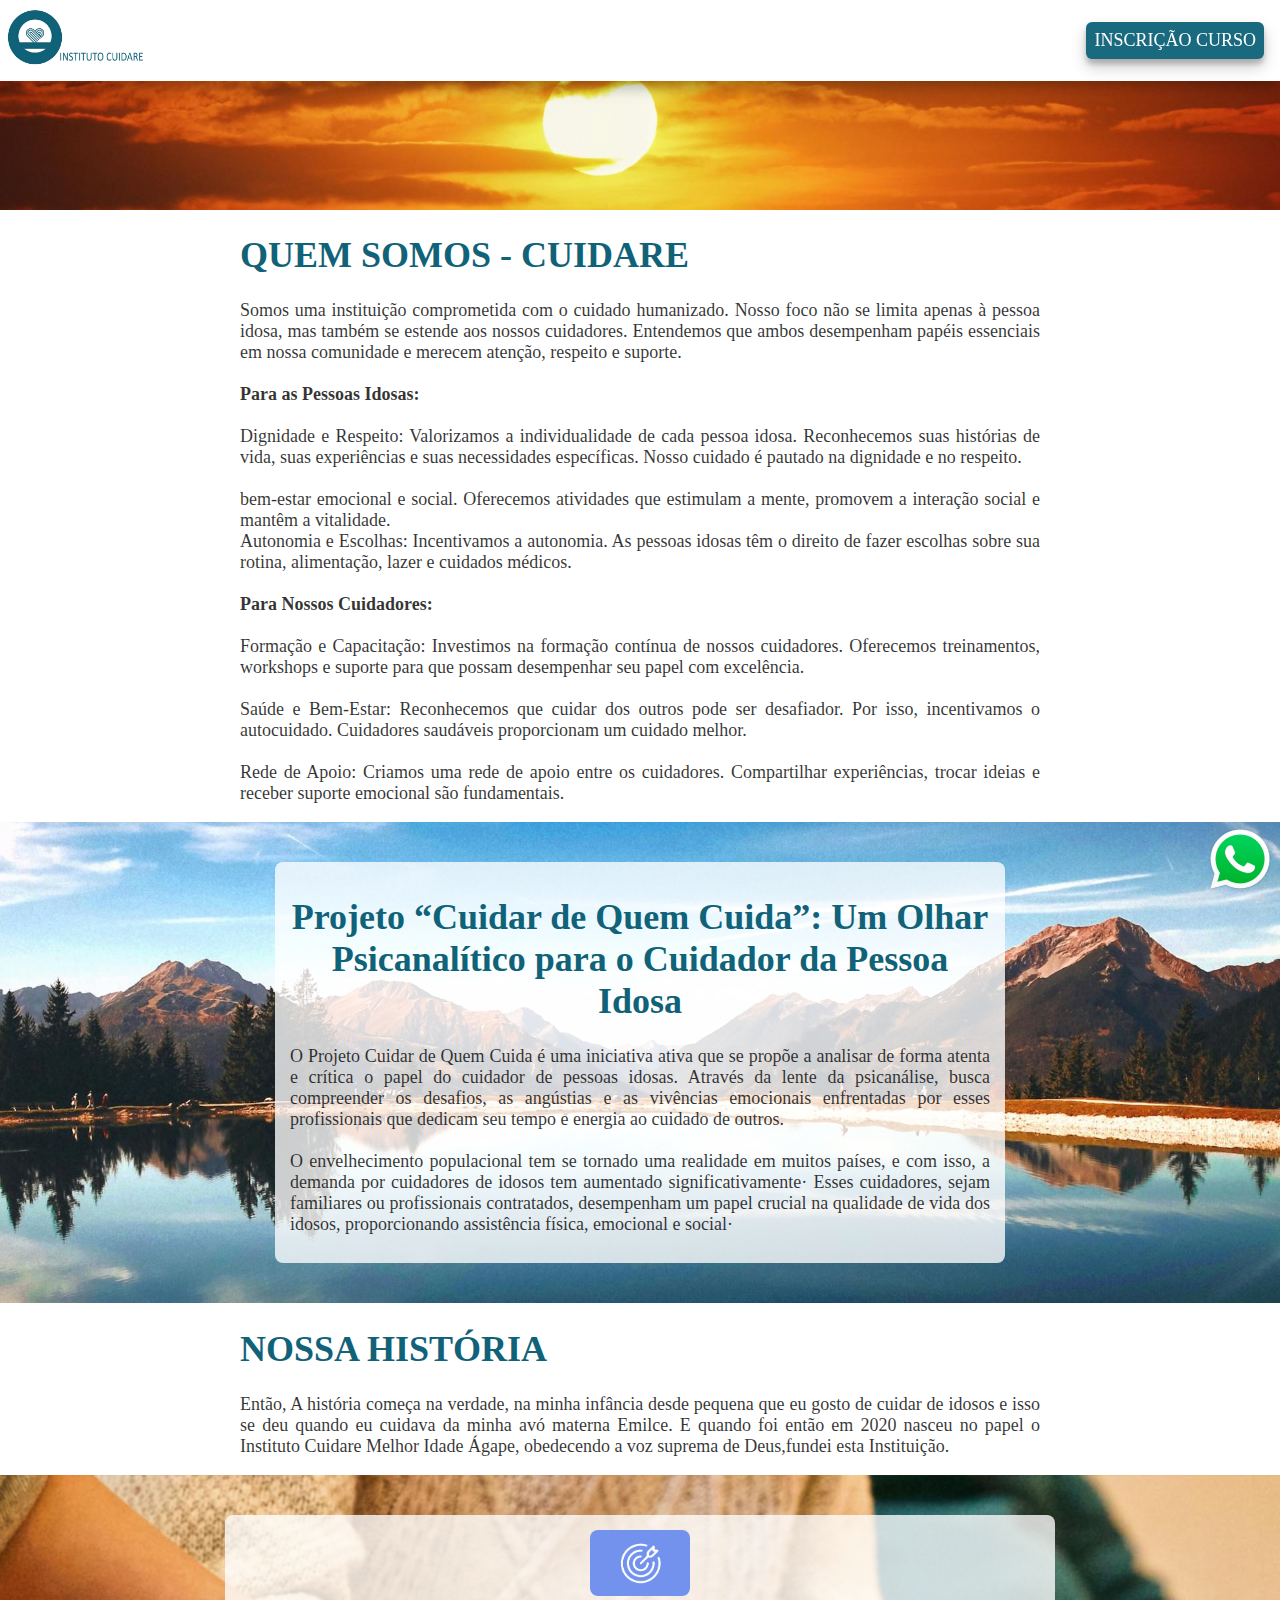
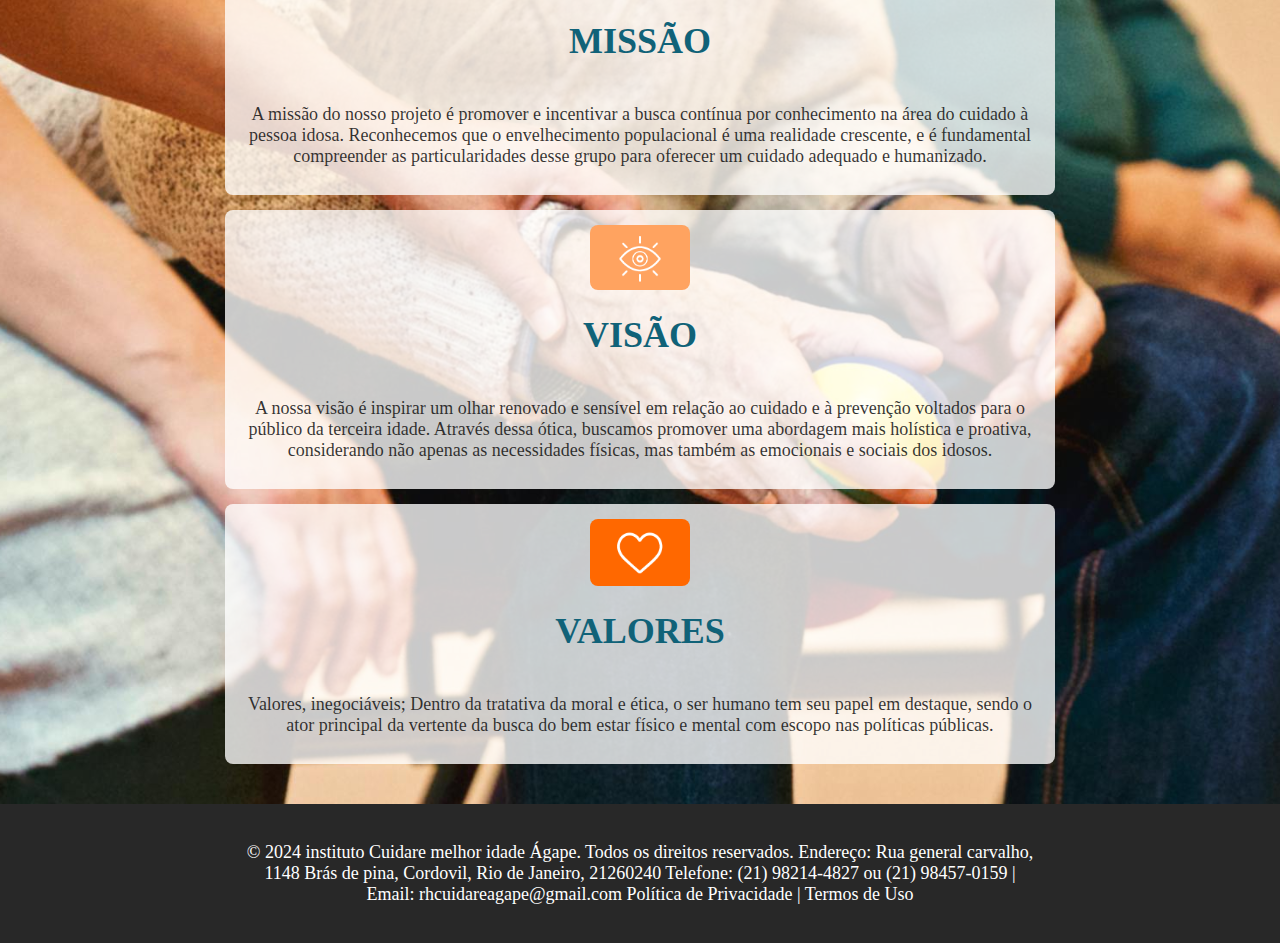
==== index.html @ d4cb5575 "projeto finalizado" ====
<!DOCTYPE html>
<html lang="pt-br">
  <head>
    <meta charset="UTF-8" />
    <meta name="viewport" content="width=device-width, initial-scale=1.0" />
    <link rel="stylesheet" href="style.css" />
    <script defer src="script.js"></script>
    <title>Projeto Cuidare</title>
  </head>
  <body>
    <header class="header">
      <nav class="nav">
        <a href="/index.html"
          ><img src="imagens/logo 2.png" alt="" height="60"
        /></a>
        <div><button class="hamburguer" title="text"></button></div>
        <div class="navbar">
          <div class="button-nav">
            <a href="/inscriçaocurso.html"><span>INSCRIÇÃO CURSO</span></a>
          </div>
        </div>
      </nav>
    </header>
    <main>
      <div class="imagem1"></div>

      <section class="quem-somos section">
        <h1>QUEM SOMOS - CUIDARE</h1>
        <p>
          Somos uma instituição comprometida com o cuidado humanizado. Nosso
          foco não se limita apenas à pessoa idosa, mas também se estende aos
          nossos cuidadores. Entendemos que ambos desempenham papéis essenciais
          em nossa comunidade e merecem atenção, respeito e suporte. <br />
          <br />
          <b>Para as Pessoas Idosas:</b> <br />
          <br />
          Dignidade e Respeito: Valorizamos a individualidade de cada pessoa
          idosa. Reconhecemos suas histórias de vida, suas experiências e suas
          necessidades específicas. Nosso cuidado é pautado na dignidade e no
          respeito. <br />
          <br />
          bem-estar emocional e social. Oferecemos atividades que estimulam a
          mente, promovem a interação social e mantêm a vitalidade. <br />
          Autonomia e Escolhas: Incentivamos a autonomia. As pessoas idosas têm
          o direito de fazer escolhas sobre sua rotina, alimentação, lazer e
          cuidados médicos. <br />
          <br />
          <b>Para Nossos Cuidadores:</b> <br />
          <br />
          Formação e Capacitação: Investimos na formação contínua de nossos
          cuidadores. Oferecemos treinamentos, workshops e suporte para que
          possam desempenhar seu papel com excelência. <br />
          <br />
          Saúde e Bem-Estar: Reconhecemos que cuidar dos outros pode ser
          desafiador. Por isso, incentivamos o autocuidado. Cuidadores saudáveis
          proporcionam um cuidado melhor. <br />
          <br />
          Rede de Apoio: Criamos uma rede de apoio entre os cuidadores.
          Compartilhar experiências, trocar ideias e receber suporte emocional
          são fundamentais.
        </p>
      </section>
      <section class="imagem2">
        <div class="projetos section">
          <h1>
            Projeto “Cuidar de Quem Cuida”: Um Olhar Psicanalítico para o
            Cuidador da Pessoa Idosa
          </h1>
          <p>
            O Projeto Cuidar de Quem Cuida é uma iniciativa ativa que se propõe
            a analisar de forma atenta e crítica o papel do cuidador de pessoas
            idosas. Através da lente da psicanálise, busca compreender os
            desafios, as angústias e as vivências emocionais enfrentadas por
            esses profissionais que dedicam seu tempo e energia ao cuidado de
            outros. <br />
            <br />
            O envelhecimento populacional tem se tornado uma realidade em muitos
            países, e com isso, a demanda por cuidadores de idosos tem aumentado
            significativamente· Esses cuidadores, sejam familiares ou
            profissionais contratados, desempenham um papel crucial na qualidade
            de vida dos idosos, proporcionando assistência física, emocional e
            social·
          </p>
        </div>
      </section>
      <section class="section nossa-historia">
        <h1>NOSSA HISTÓRIA</h1>
        <p>
          Então, A história começa na verdade, na minha infância desde pequena
          que eu gosto de cuidar de idosos e isso se deu quando eu cuidava da
          minha avó materna Emilce. E quando foi então em 2020 nasceu no papel o
          Instituto Cuidare Melhor Idade Ágape, obedecendo a voz suprema de
          Deus,fundei esta Instituição.
        </p>
      </section>
      <section class="imagem3">
        <div class="section missao">
          <img src="/imagens/Missao.png" alt="" width="100" />
          <h1>MISSÃO</h1>
          <p>
            A missão do nosso projeto é promover e incentivar a busca contínua
            por conhecimento na área do cuidado à pessoa idosa. Reconhecemos que
            o envelhecimento populacional é uma realidade crescente, e é
            fundamental compreender as particularidades desse grupo para
            oferecer um cuidado adequado e humanizado.
          </p>
        </div>
        <div class="section missao">
          <img src="/imagens/Visao.png" alt="" width="100" />
          <h1>VISÃO</h1>
          <p>
            A nossa visão é inspirar um olhar renovado e sensível em relação ao
            cuidado e à prevenção voltados para o público da terceira idade.
            Através dessa ótica, buscamos promover uma abordagem mais holística
            e proativa, considerando não apenas as necessidades físicas, mas
            também as emocionais e sociais dos idosos.
          </p>
        </div>
        <div class="section missao">
          <img src="imagens/Valores.png" alt="" width="100" />
          <h1>VALORES</h1>
          <p>
            Valores, inegociáveis; Dentro da tratativa da moral e ética, o ser
            humano tem seu papel em destaque, sendo o ator principal da vertente
            da busca do bem estar físico e mental com escopo nas políticas
            públicas.
          </p>
        </div>
      </section>
    </main>
    <footer>
      <div class="section rodape">
        <p>
          © 2024 instituto Cuidare melhor idade Ágape. Todos os direitos
          reservados. Endereço: Rua general carvalho, 1148 Brás de pina,
          Cordovil, Rio de Janeiro, 21260240 Telefone: (21) 98214-4827 ou (21)
          98457-0159 | Email: rhcuidareagape@gmail.com Política de Privacidade |
          Termos de Uso
        </p>
      </div>
      <a href="https://wa.me/+5521984570159 "
        ><img class="whats" src="/imagens/whats-png.webp" alt="" width="70"
      /></a>
    </footer>
  </body>
</html>
---- style.css ----
html {
  box-sizing: border-box;
  font-size: 62.5%;
  font-family: "Times New Roman", Times, serif;
  color: #181717e0;
}
body {
  font-size: 1.8rem;
  margin: 0;
  padding: 0;
}
/* --------COR/TAMANHO------  */
h1 {
  color: #106278;
}
p {
  text-align: justify;
}
/* --------Navegação------  */
.header {
  position: fixed;
  top: 0;
  left: 0;
  right: 0;
  background-color: #ffffff;
  padding: 0.8rem 0.6rem 0.8rem 0.6rem;
  box-shadow: rgba(0, 0, 0, 0.35) 0px 5px 15px;

  & .nav {
    display: flex;
    justify-content: space-between;
    align-items: center;
  }
  ul {
    padding-inline-start: 0;
  }
  li {
    list-style-type: none;
  }

  & .navbar {
    display: flex;
    align-items: center;
    text-align: center;
    gap: 1.5rem;
  }

  & .nav-contemfilhos .pai::after,
  .nav-contemfilhos1 .pai1::after {
    content: "▾";
  }

  & a {
    text-decoration: none;
    color: #181717e0;
  }

  & .button-nav {
    display: flex;
    padding: 0.8rem;
    margin-right: 1rem;
    border-radius: 0.6rem;
    background-color: #196a7f;
    box-shadow: 0 8px 16px 0 rgba(0, 0, 0, 0.2), 0 5px 5px 0 rgba(0, 0, 0, 0.19);
    & a {
      color: #fff;
      text-decoration: none;
    }
  }
}
/* --------SUBMENUS------  */

.pai,
.pai1 {
  position: relative;
}
.submenu,
.submenu1 {
  display: none;
}

/* --------BUTTON HAMBURGUER------  */

.hamburguer {
  display: none;
  border: none;
  background: none;
  border-top: 3px solid #106278;
  cursor: pointer;
  padding: 0;
}
.hamburguer::before,
.hamburguer::after {
  content: "";
  display: block;
  width: 30px;
  height: 3px;
  background: #106278;
  margin-top: 5px;
  position: relative;
  transition: 0.3s;
}

/* --------MAIN------  */

/* --------IMAGEM1------  */

.imagem1 {
  margin-top: 6rem;
  background-image: url(imagens/banner-1080p.jpg);
  background-size: cover;
  background-position: center;
  height: 15rem;
}

/* --------SECTION------  */
.section {
  width: 800px;
  margin: 0 auto;
}

/* --------IMAGEM2/PROJETOS------  */

.imagem2 {
  padding: 4rem 0;
  background-image: url(imagens/imagen2-1080.jpg);
  background-size: cover;
  background-position: center;
}
.projetos {
  padding: 1rem 1.5rem;
  border-radius: 0.8rem;
  width: 700px;
  margin-left: auto;
  margin-right: auto;
  background-color: #ffffffc7;

  & h1 {
    text-align: center;
  }
}

/* --------IMAGEM3/MISSAO, VISAO E VALORES------  */
.imagem3 {
  background-image: url(imagens/imagem\ 3\ -1080.jpg);
  padding: 4rem 0 2.5rem 0;
  background-position: center;
  background-size: cover;
}
.missao {
  display: flex;
  flex-direction: column;
  align-items: center;
  padding: 1.5rem 1.5rem 1rem 1.5rem;
  margin-bottom: 1.5rem;
  border-radius: 0.8rem;
  background-color: #ffffffc7;

  & img {
    border-radius: 0.8rem;
  }

  & p {
    text-align: center;
  }
}

/* --------FOOTER------  */
footer {
  background-color: rgba(0, 0, 0, 0.842);
  padding: 2rem;
}
.rodape p {
  text-align: center;
  color: #fff;
}
.whats {
  position: fixed;
  right: 0;
  bottom: 0;
  padding: 0.5rem;
}
/* --------CURSO------  */
.curso {
  margin-top: 15rem;
}

.container {
  display: flex;
  flex-direction: column;
  align-items: center;
}

form {
  display: flex;
  flex-direction: column;
  gap: 0.5rem;
  width: 500px;
  margin: 0 auto;
  & label {
    font-weight: bold;
    margin-bottom: 5px;
  }
  & .button-curso {
    padding: 1.2rem;
    margin-top: 1rem;
    margin-bottom: 21rem;
    border-radius: 1.5rem;
    background-color: #196a7f;
    box-shadow: 0 8px 16px 0 rgba(0, 0, 0, 0.2), 0 5px 5px 0 rgba(0, 0, 0, 0.19);
    color: #fff;
    text-decoration: none;

    & .button-curso:disabled {
      cursor: not-allowed;
      background: #555b59;
    }
  }
  & input,
  select,
  textarea {
    padding: 10px;
    border: 1px solid #ccc;
    border-radius: 5px;
    font-size: 1.6rem;
  }
}
/* --------CONFIRMAÇAO CURSO------  */
.confirmaçao {
  & h1 {
    margin-top: 15rem;
    text-align: center;
  }
  & p {
    text-align: center;
    padding-bottom: 59rem;
  }
}
/* --------MEDIAQUERY------  */

/* --------FUNÇAO HOVER------  */
@media (min-width: 751px) {
  .submenu,
  .submenu1 {
    flex-direction: column;
    gap: 0.2rem;
    z-index: 1;
    position: absolute;
    background-color: #ffffff;
    height: auto;
    width: 200px;
    top: 49px;
    border-radius: 0.5rem;
    box-shadow: -1px 22px 22px 0px rgba(0, 0, 0, 0.384);

    & li {
      text-align: left;
      padding: 0.5rem 1rem;
    }
  }
  .nav-contemfilhos:hover .submenu {
    display: flex;
  }
  .nav-contemfilhos1:hover .submenu1 {
    display: flex;
  }
  .navbar {
    & li:hover a:first-child {
      transition: 0.5s;
      color: #106278;
    }
  }
  .nav-contemfilhos:hover,
  .nav-contemfilhos1:hover {
    & .submenu,
    .submenu1 {
      display: absolute;
    }
  }
  .submenu li:hover {
    transition: 0.5s;
    background-color: #106278;
    & a:first-child {
      color: #fff;
    }
  }
  .submenu1 li:hover {
    transition: 0.5s;
    background-color: #106278;
    & a:first-child {
      color: #fff;
    }
  }
  .whats:hover {
    cursor: pointer;
    scale: 1.1;
    transition: 0.2s;
  }

  .button-nav:hover {
    scale: 1.05;
    transition: 0.1s;
  }
  .button-curso:hover {
    scale: 1.02;
    transition: ease-in-out;
    cursor: pointer;
  }
}
/* --------------  */
@media (max-width: 850px) {
  .quem-somos,
  .projetos,
  .nossa-historia,
  .missao,
  .rodape {
    width: 700px;
  }
}
@media (max-width: 750px) {
  .hamburguer {
    display: block;
    z-index: 1;
  }

  /* --------NAVBAR------  */
  .navbar {
    position: fixed;
    top: 0;
    left: 0;
    width: 100vw;
    height: 100vh;
    background: rgba(236, 236, 236, 0.993);
    clip-path: circle(100px at 90% -20%);
    transition: 0.6s ease-out;

    flex-direction: column;
    justify-content: center;
    font-size: 1.6rem;
    gap: 3rem !important;
    pointer-events: none;
  }
  .nav.active .navbar {
    clip-path: circle(1500px at 90% -20%);
    pointer-events: all;
  }
  .nav.active .hamburguer {
    position: fixed;
    top: 26px;
    right: 16px;
    border-top-color: transparent;
  }

  nav.active .hamburguer::before {
    transform: rotate(135deg);
  }

  nav.active .hamburguer::after {
    transform: rotate(-135deg);
    top: -7px;
  }
  .nav-contemfilhos.active .submenu,
  .nav-contemfilhos1.active .submenu1 {
    display: block;
    padding: 0.8rem 0;
  }
  .pai,
  .pai1 {
    padding-bottom: 1rem;
  }

  /* --------SECTIONS------  */
  .quem-somos,
  .projetos,
  .nossa-historia,
  .missao,
  .curso,
  .confirmaçao {
    width: 300px;
  }
  .missao P {
    margin-top: 0;
  }
  .rodape {
    width: 300px;
  }

  /* --------FONTS------  */
  h1 {
    font-size: 2rem;
  }
  p {
    font-size: 1.6rem;
    text-align: justify;
  }
  .curso {
    & form {
      width: 300px;
    }
  }
}
@media (min-width: 1050px) {
  .submenu,
  .submenu1 {
    top: 45px;
  }
}
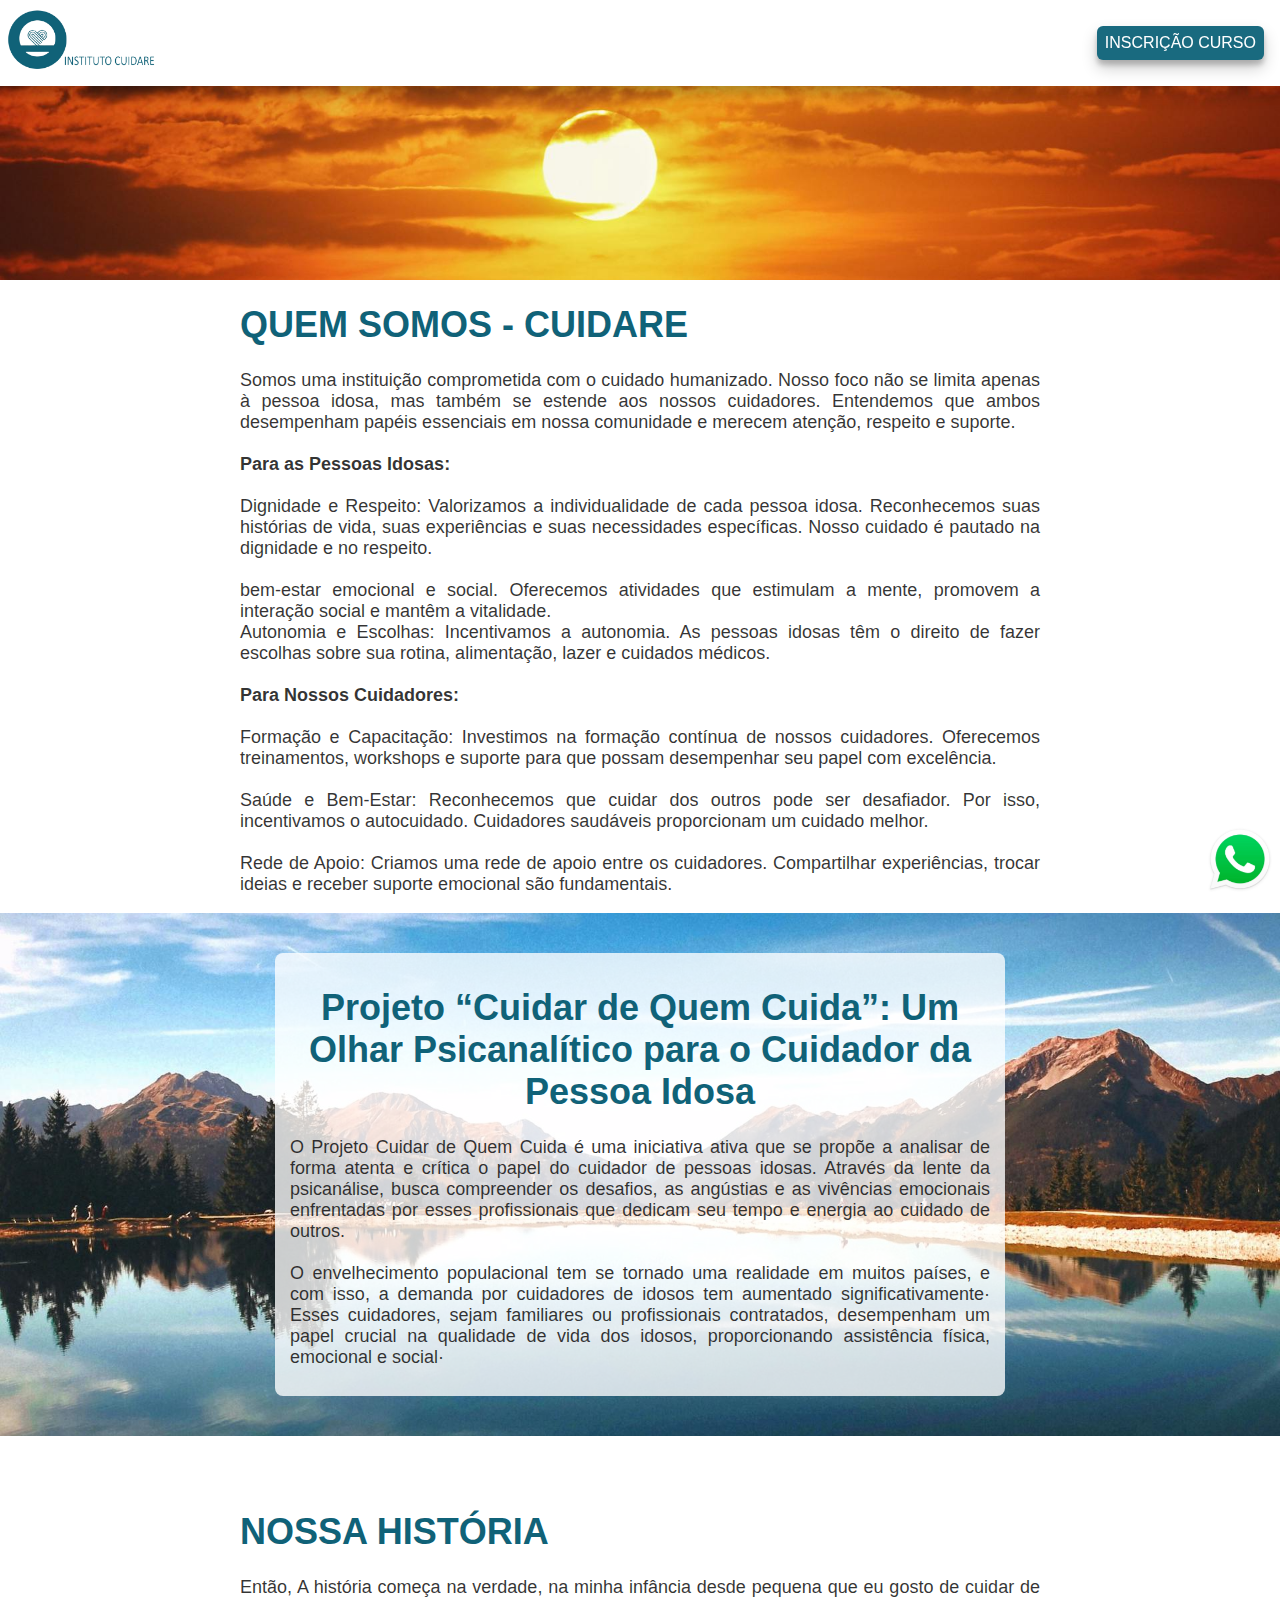
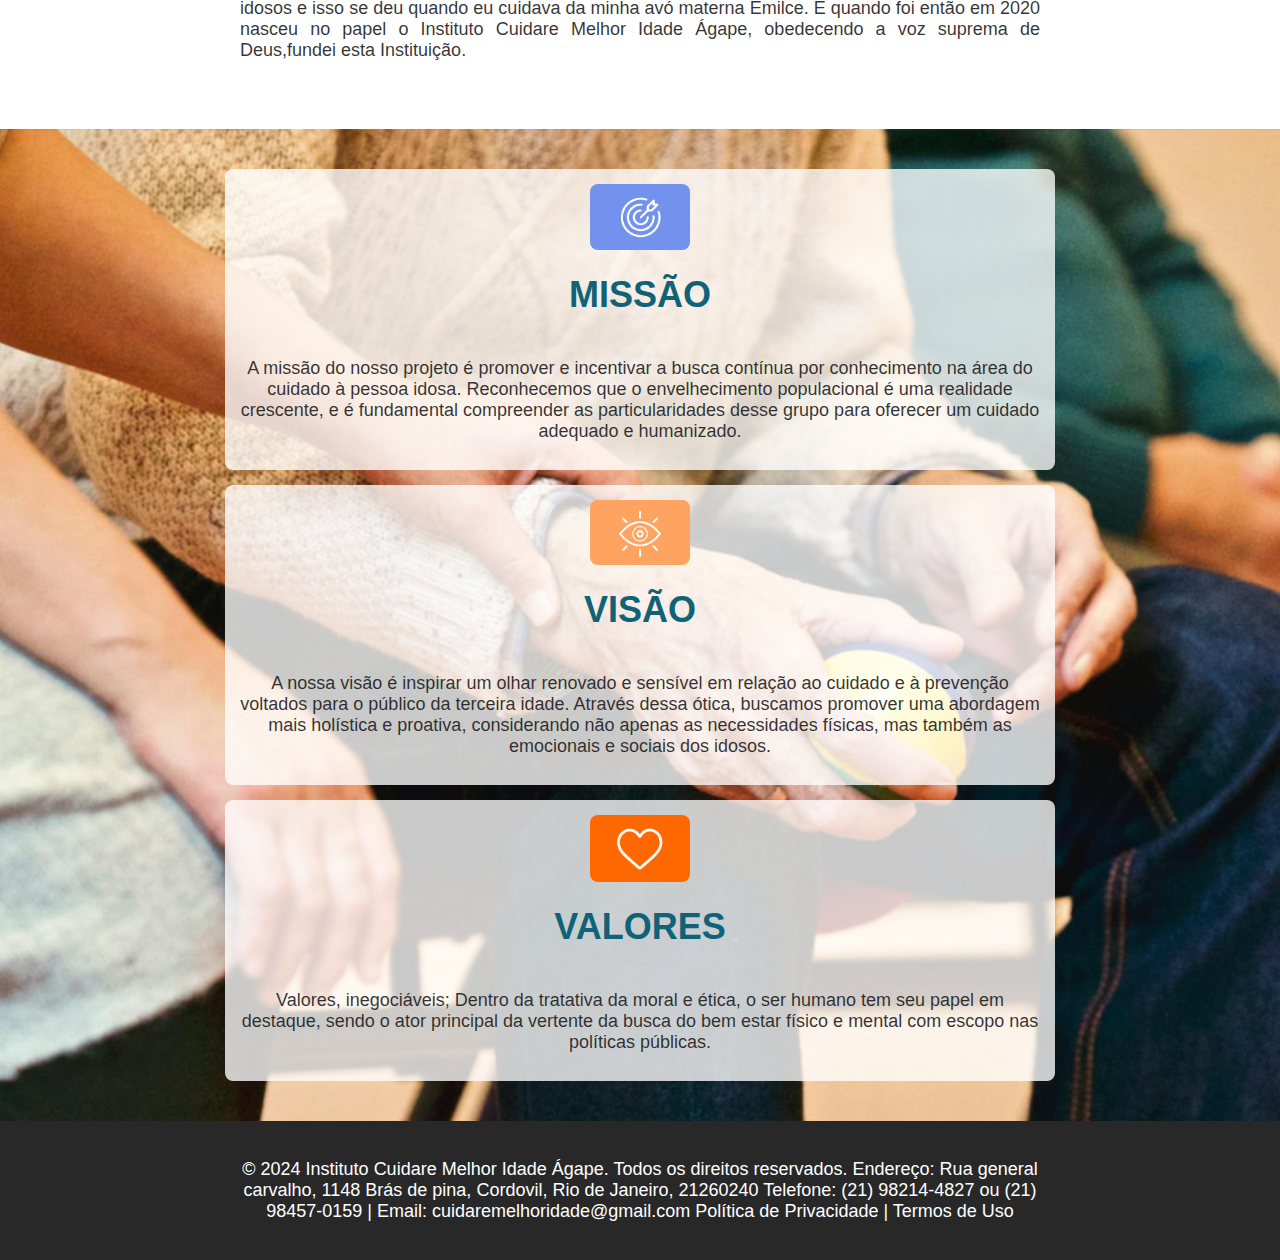
==== commit 592930a1: "quick fixed" ====
--- a/index.html
+++ b/index.html
@@ -5,18 +5,19 @@
     <meta name="viewport" content="width=device-width, initial-scale=1.0" />
     <link rel="stylesheet" href="style.css" />
     <script defer src="script.js"></script>
-    <title>Projeto Cuidare</title>
+    <link rel="shortcut icon" href="/imagens/icon.ico" type="image/x-icon" />
+    <title>Instituto Cuidare</title>
   </head>
   <body>
     <header class="header">
       <nav class="nav">
         <a href="/index.html"
-          ><img src="imagens/logo 2.png" alt="" height="60"
+          ><img src="imagens/logo 2.png" alt="" height="65"
         /></a>
         <div><button class="hamburguer" title="text"></button></div>
         <div class="navbar">
           <div class="button-nav">
-            <a href="/inscriçaocurso.html"><span>INSCRIÇÃO CURSO</span></a>
+            <a href="/inscricaocurso.html"><span>INSCRIÇÃO CURSO</span></a>
           </div>
         </div>
       </nav>
@@ -131,14 +132,14 @@
     <footer>
       <div class="section rodape">
         <p>
-          © 2024 instituto Cuidare melhor idade Ágape. Todos os direitos
+          © 2024 Instituto Cuidare Melhor Idade Ágape. Todos os direitos
           reservados. Endereço: Rua general carvalho, 1148 Brás de pina,
           Cordovil, Rio de Janeiro, 21260240 Telefone: (21) 98214-4827 ou (21)
-          98457-0159 | Email: rhcuidareagape@gmail.com Política de Privacidade |
-          Termos de Uso
+          98457-0159 | Email: cuidaremelhoridade@gmail.com Política de
+          Privacidade | Termos de Uso
         </p>
       </div>
-      <a href="https://wa.me/+5521984570159 "
+      <a href="https://wa.me/+5521982144827 "
         ><img class="whats" src="/imagens/whats-png.webp" alt="" width="70"
       /></a>
     </footer>
--- a/style.css
+++ b/style.css
@@ -1,7 +1,7 @@
 html {
   box-sizing: border-box;
   font-size: 62.5%;
-  font-family: "Times New Roman", Times, serif;
+  font-family: Arial, Helvetica, sans-serif;
   color: #181717e0;
 }
 body {
@@ -65,6 +65,7 @@
     & a {
       color: #fff;
       text-decoration: none;
+      font-size: 1.6rem;
     }
   }
 }
@@ -139,6 +140,16 @@
     text-align: center;
   }
 }
+/* --------NOSSA HISTRIA------  */
+
+.nossa-historia {
+  & h1 {
+    padding-top: 5rem;
+  }
+  & p {
+    padding-bottom: 5rem;
+  }
+}
 
 /* --------IMAGEM3/MISSAO, VISAO E VALORES------  */
 .imagem3 {
@@ -210,11 +221,7 @@
     box-shadow: 0 8px 16px 0 rgba(0, 0, 0, 0.2), 0 5px 5px 0 rgba(0, 0, 0, 0.19);
     color: #fff;
     text-decoration: none;
-
-    & .button-curso:disabled {
-      cursor: not-allowed;
-      background: #555b59;
-    }
+    font-size: 1.6rem;
   }
   & input,
   select,
@@ -240,6 +247,12 @@
 
 /* --------FUNÇAO HOVER------  */
 @media (min-width: 751px) {
+  /* --------IMAGEM1------  */
+  .imagem1 {
+    margin-top: 8rem;
+    height: 20rem;
+  }
+
   .submenu,
   .submenu1 {
     flex-direction: column;
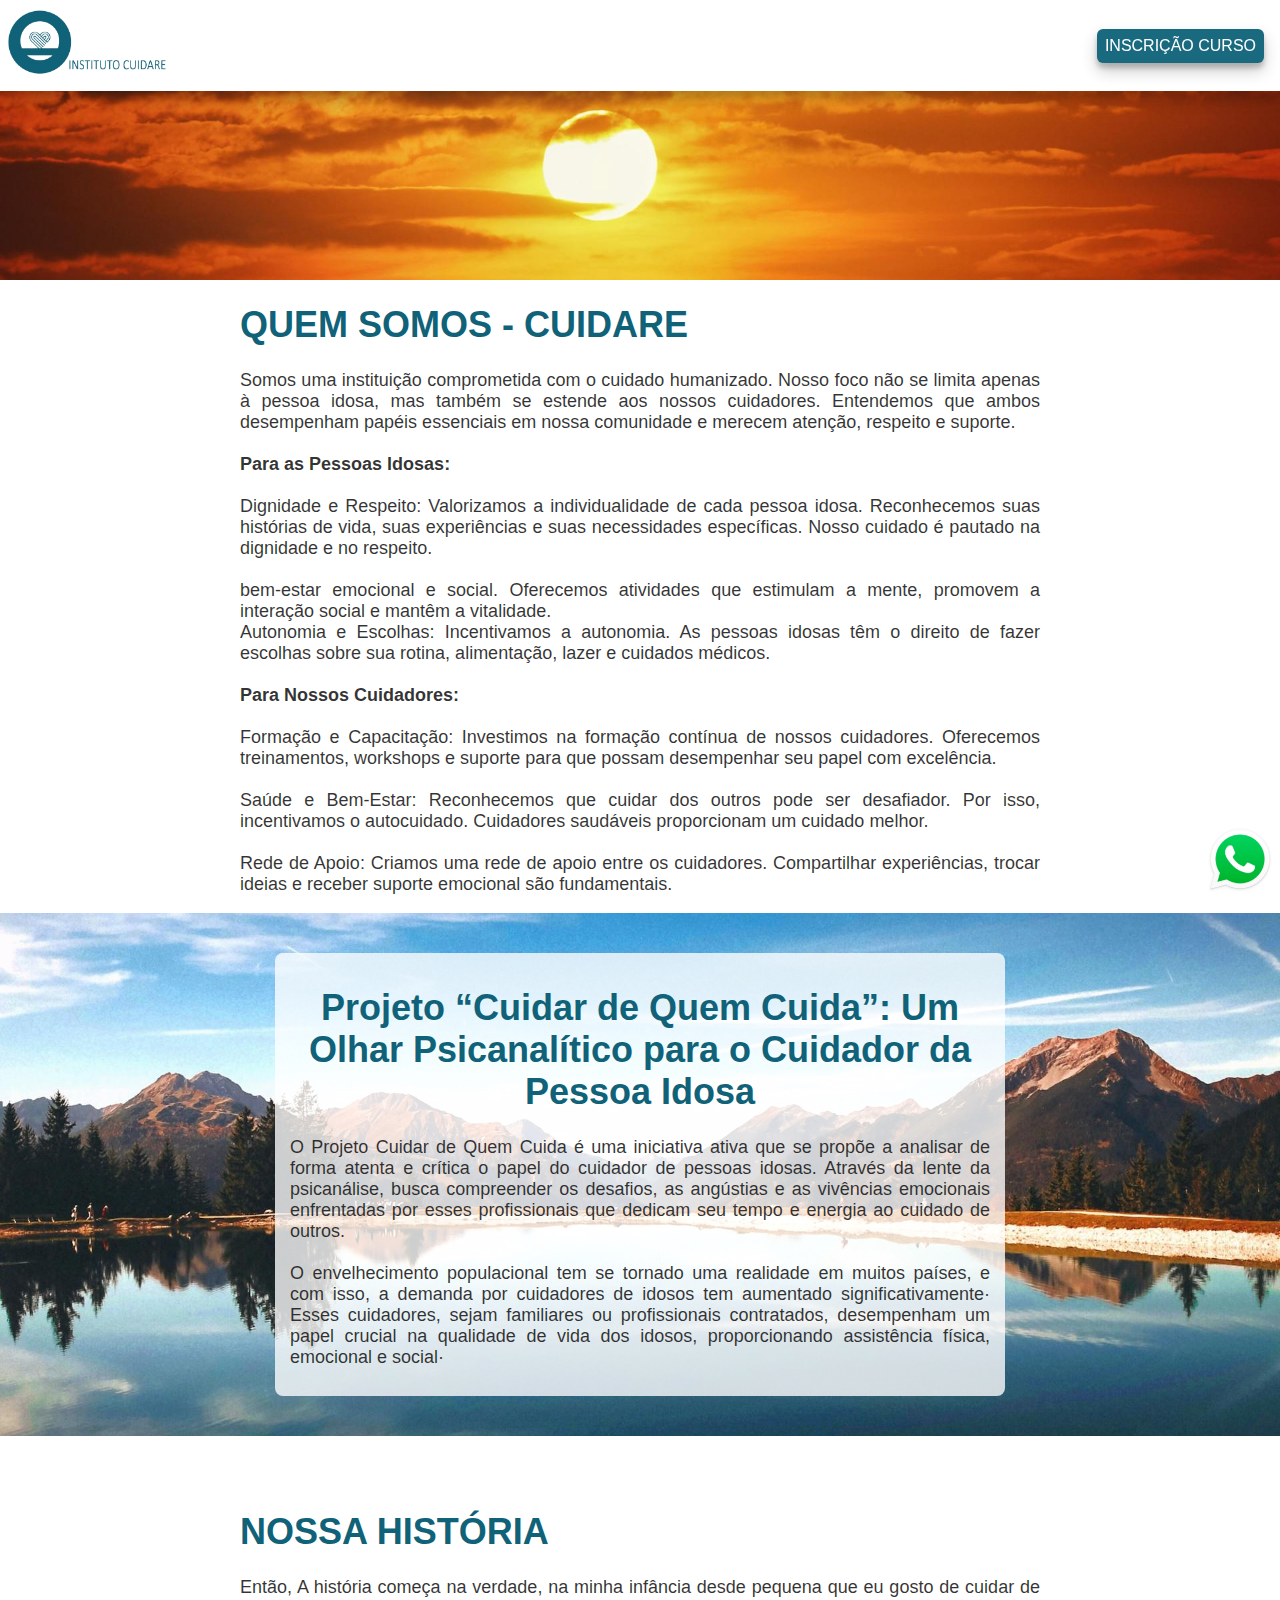
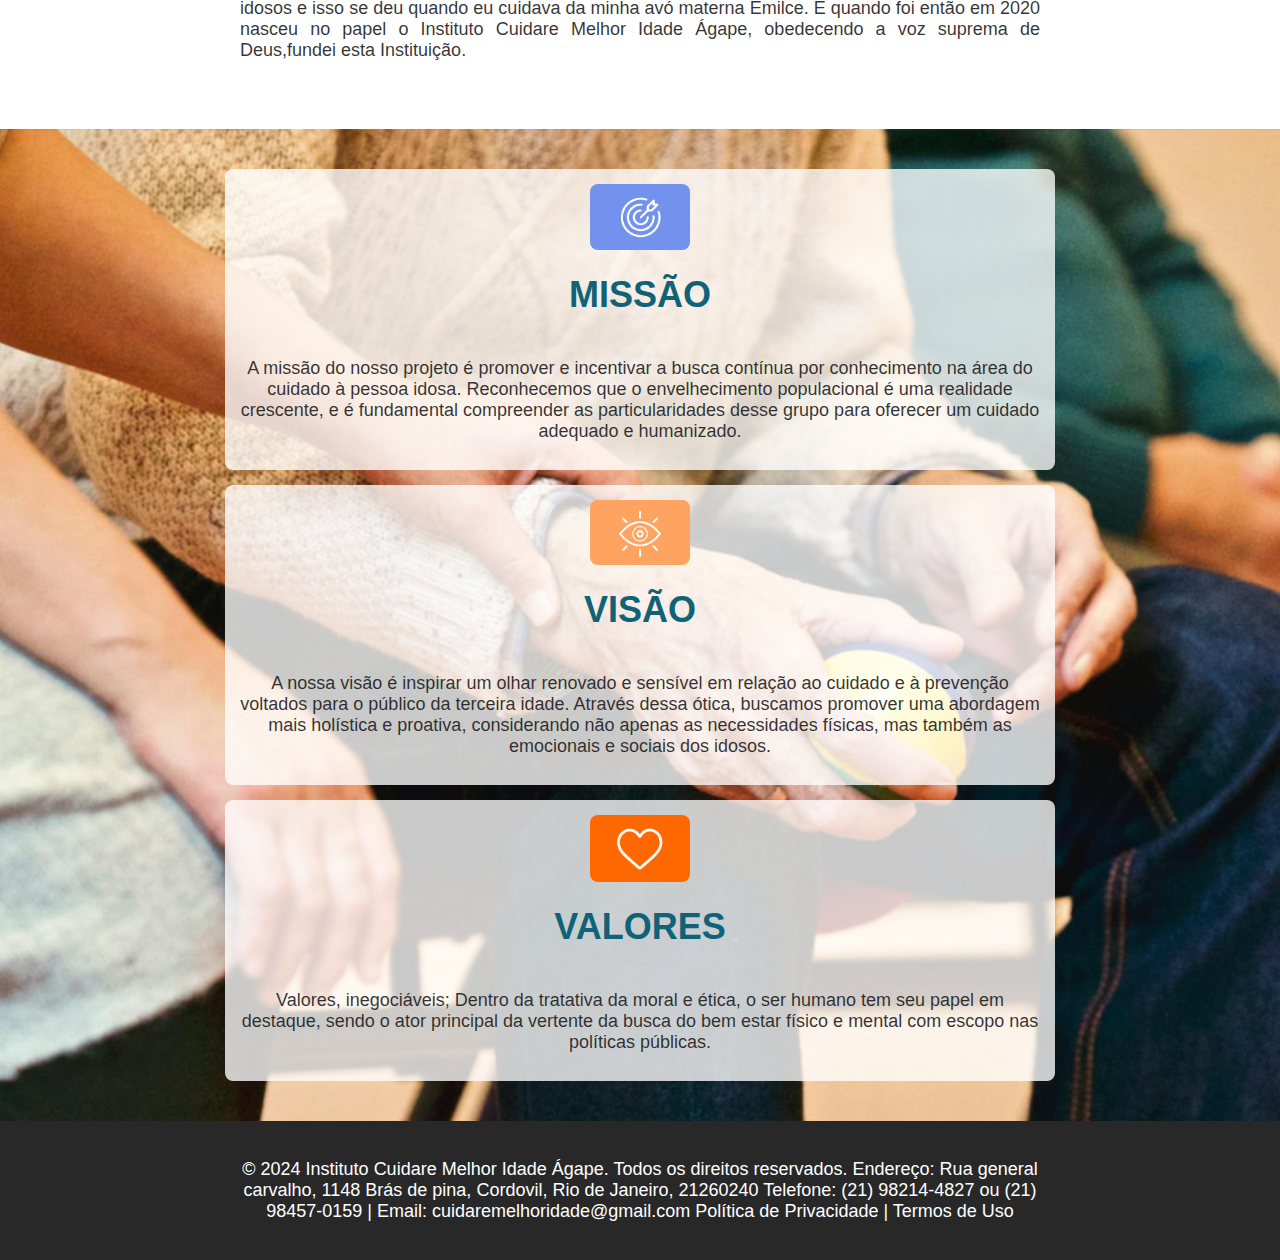
==== commit d1d00d6d: "last uptade v2" ====
--- a/index.html
+++ b/index.html
@@ -12,7 +12,7 @@
     <header class="header">
       <nav class="nav">
         <a href="/index.html"
-          ><img src="imagens/logo 2.png" alt="" height="65"
+          ><img src="imagens/logo 2.png" alt="" height="70"
         /></a>
         <div><button class="hamburguer" title="text"></button></div>
         <div class="navbar">
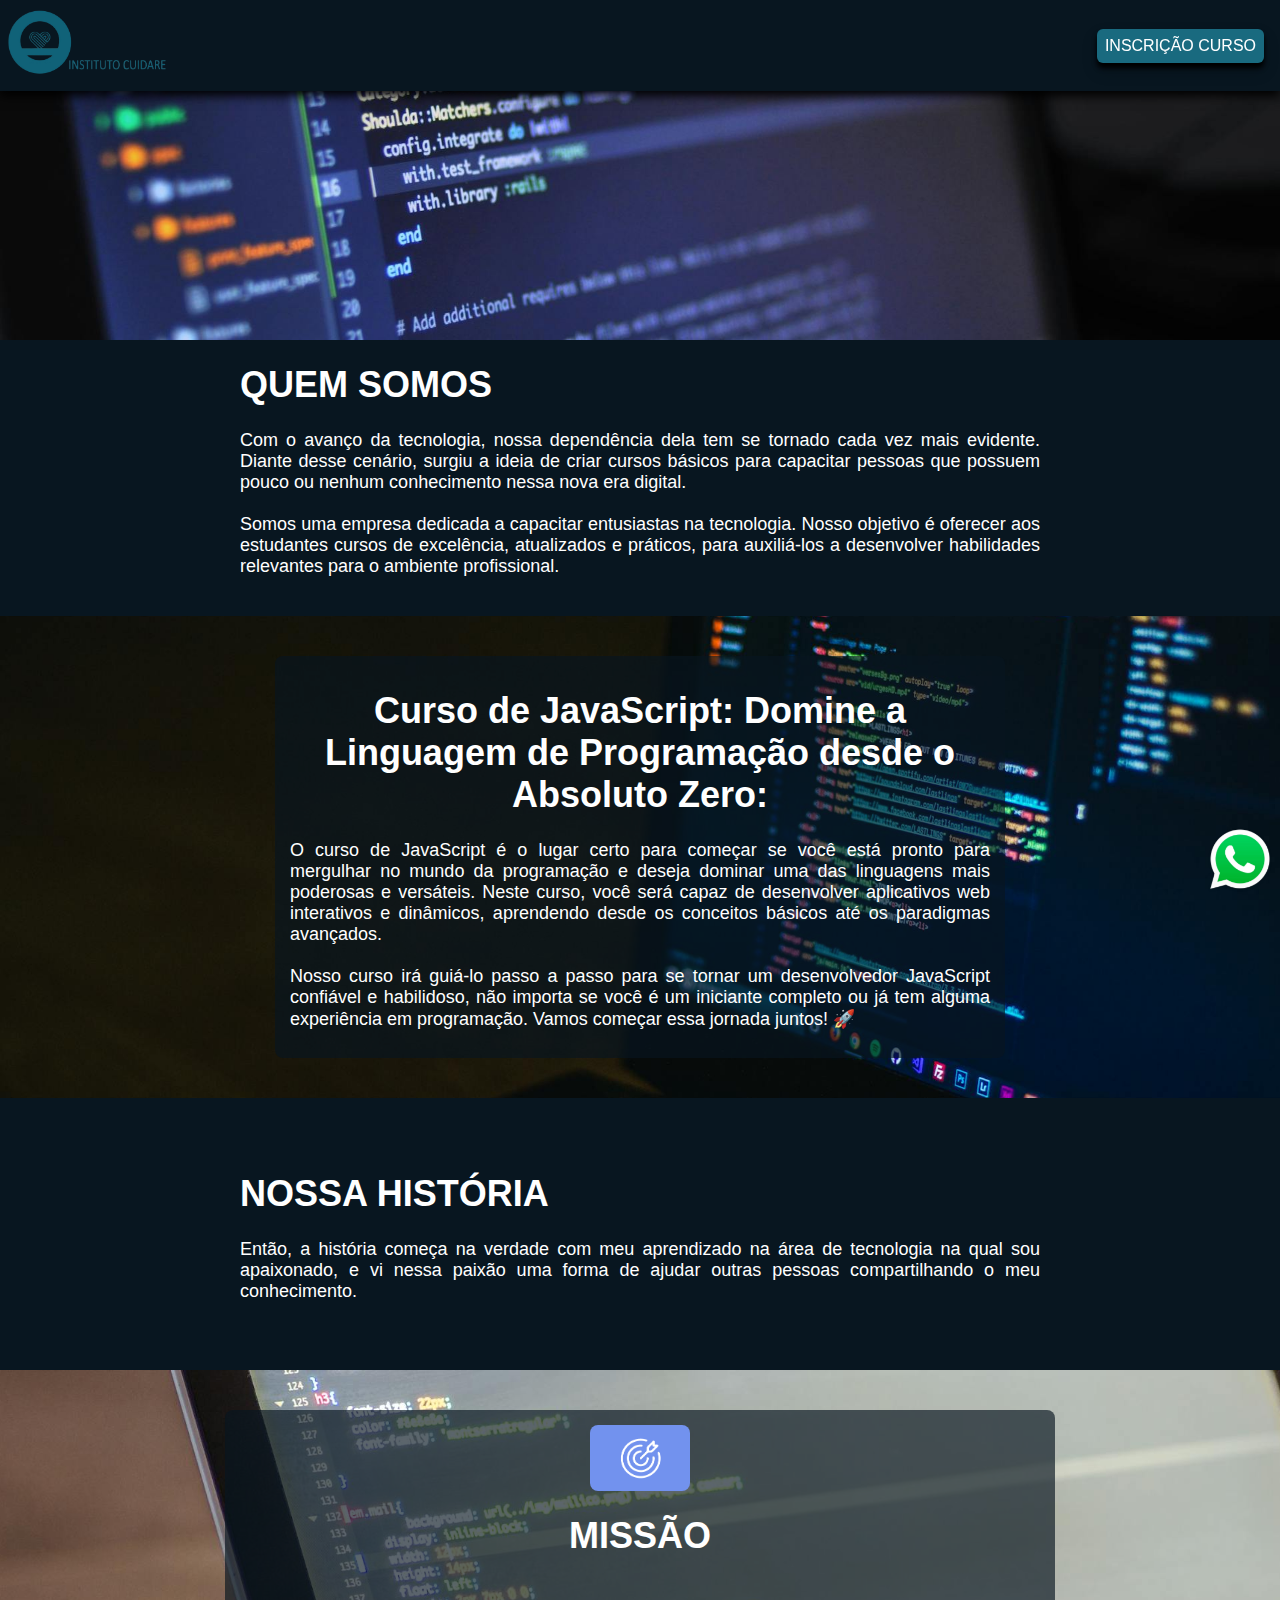
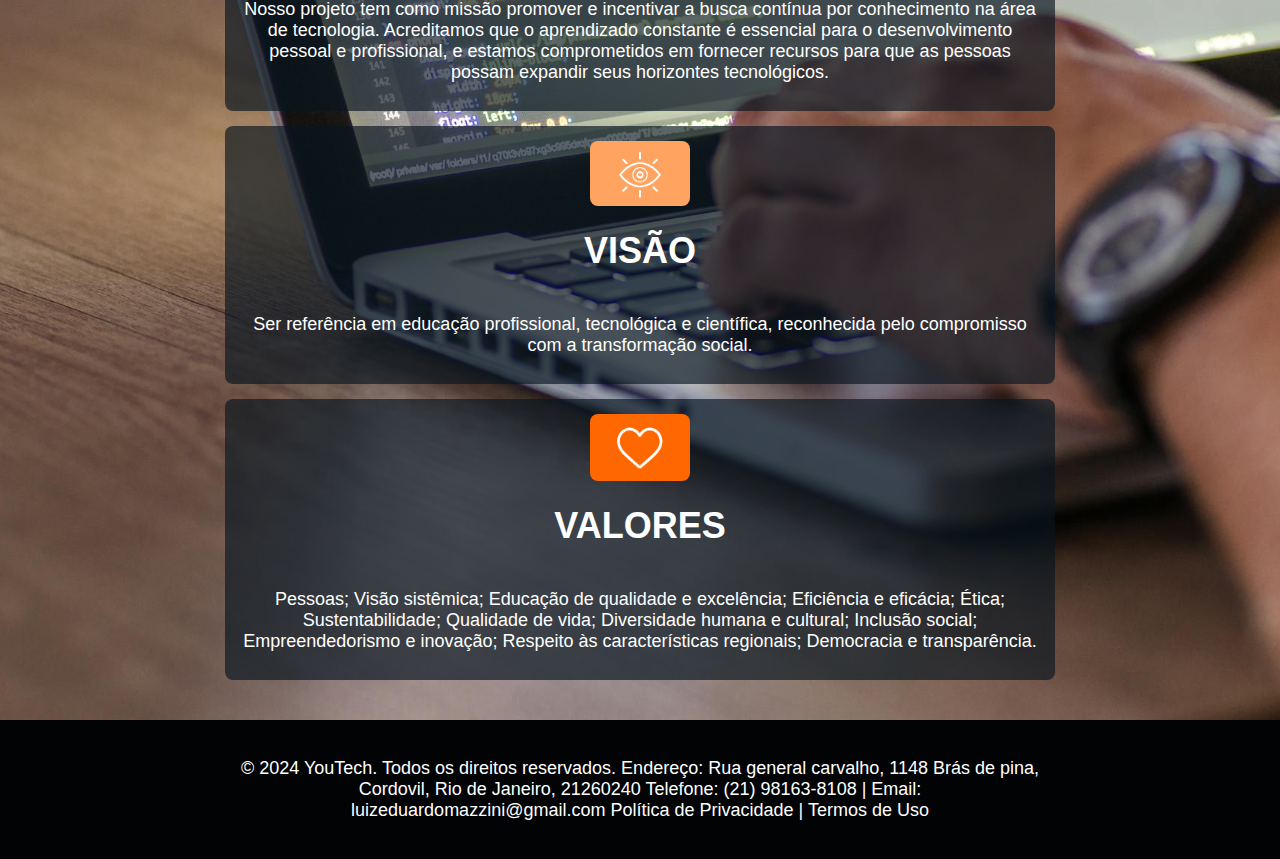
==== commit 0ba71482: "Youtech" ====
--- a/index.html
+++ b/index.html
@@ -5,8 +5,8 @@
     <meta name="viewport" content="width=device-width, initial-scale=1.0" />
     <link rel="stylesheet" href="style.css" />
     <script defer src="script.js"></script>
-    <link rel="shortcut icon" href="/imagens/icon.ico" type="image/x-icon" />
-    <title>Instituto Cuidare</title>
+    <link rel="shortcut icon" href="/imagens/icon" type="image/x-icon" />
+    <title>YouTech</title>
   </head>
   <body>
     <header class="header">
@@ -26,72 +26,47 @@
       <div class="imagem1"></div>
 
       <section class="quem-somos section">
-        <h1>QUEM SOMOS - CUIDARE</h1>
+        <h1>QUEM SOMOS</h1>
         <p>
-          Somos uma instituição comprometida com o cuidado humanizado. Nosso
-          foco não se limita apenas à pessoa idosa, mas também se estende aos
-          nossos cuidadores. Entendemos que ambos desempenham papéis essenciais
-          em nossa comunidade e merecem atenção, respeito e suporte. <br />
+          Com o avanço da tecnologia, nossa dependência dela tem se tornado cada
+          vez mais evidente. Diante desse cenário, surgiu a ideia de criar
+          cursos básicos para capacitar pessoas que possuem pouco ou nenhum
+          conhecimento nessa nova era digital. <br />
           <br />
-          <b>Para as Pessoas Idosas:</b> <br />
+          Somos uma empresa dedicada a capacitar entusiastas na tecnologia.
+          Nosso objetivo é oferecer aos estudantes cursos de excelência,
+          atualizados e práticos, para auxiliá-los a desenvolver habilidades
+          relevantes para o ambiente profissional. <br />
           <br />
-          Dignidade e Respeito: Valorizamos a individualidade de cada pessoa
-          idosa. Reconhecemos suas histórias de vida, suas experiências e suas
-          necessidades específicas. Nosso cuidado é pautado na dignidade e no
-          respeito. <br />
-          <br />
-          bem-estar emocional e social. Oferecemos atividades que estimulam a
-          mente, promovem a interação social e mantêm a vitalidade. <br />
-          Autonomia e Escolhas: Incentivamos a autonomia. As pessoas idosas têm
-          o direito de fazer escolhas sobre sua rotina, alimentação, lazer e
-          cuidados médicos. <br />
-          <br />
-          <b>Para Nossos Cuidadores:</b> <br />
-          <br />
-          Formação e Capacitação: Investimos na formação contínua de nossos
-          cuidadores. Oferecemos treinamentos, workshops e suporte para que
-          possam desempenhar seu papel com excelência. <br />
-          <br />
-          Saúde e Bem-Estar: Reconhecemos que cuidar dos outros pode ser
-          desafiador. Por isso, incentivamos o autocuidado. Cuidadores saudáveis
-          proporcionam um cuidado melhor. <br />
-          <br />
-          Rede de Apoio: Criamos uma rede de apoio entre os cuidadores.
-          Compartilhar experiências, trocar ideias e receber suporte emocional
-          são fundamentais.
         </p>
       </section>
       <section class="imagem2">
         <div class="projetos section">
           <h1>
-            Projeto “Cuidar de Quem Cuida”: Um Olhar Psicanalítico para o
-            Cuidador da Pessoa Idosa
+            Curso de JavaScript: Domine a Linguagem de Programação desde o
+            Absoluto Zero:
           </h1>
           <p>
-            O Projeto Cuidar de Quem Cuida é uma iniciativa ativa que se propõe
-            a analisar de forma atenta e crítica o papel do cuidador de pessoas
-            idosas. Através da lente da psicanálise, busca compreender os
-            desafios, as angústias e as vivências emocionais enfrentadas por
-            esses profissionais que dedicam seu tempo e energia ao cuidado de
-            outros. <br />
+            O curso de JavaScript é o lugar certo para começar se você está
+            pronto para mergulhar no mundo da programação e deseja dominar uma
+            das linguagens mais poderosas e versáteis. Neste curso, você será
+            capaz de desenvolver aplicativos web interativos e dinâmicos,
+            aprendendo desde os conceitos básicos até os paradigmas avançados.
             <br />
-            O envelhecimento populacional tem se tornado uma realidade em muitos
-            países, e com isso, a demanda por cuidadores de idosos tem aumentado
-            significativamente· Esses cuidadores, sejam familiares ou
-            profissionais contratados, desempenham um papel crucial na qualidade
-            de vida dos idosos, proporcionando assistência física, emocional e
-            social·
+            <br />
+            Nosso curso irá guiá-lo passo a passo para se tornar um
+            desenvolvedor JavaScript confiável e habilidoso, não importa se você
+            é um iniciante completo ou já tem alguma experiência em programação.
+            Vamos começar essa jornada juntos! 🚀
           </p>
         </div>
       </section>
       <section class="section nossa-historia">
         <h1>NOSSA HISTÓRIA</h1>
         <p>
-          Então, A história começa na verdade, na minha infância desde pequena
-          que eu gosto de cuidar de idosos e isso se deu quando eu cuidava da
-          minha avó materna Emilce. E quando foi então em 2020 nasceu no papel o
-          Instituto Cuidare Melhor Idade Ágape, obedecendo a voz suprema de
-          Deus,fundei esta Instituição.
+          Então, a história começa na verdade com meu aprendizado na área de
+          tecnologia na qual sou apaixonado, e vi nessa paixão uma forma de
+          ajudar outras pessoas compartilhando o meu conhecimento.
         </p>
       </section>
       <section class="imagem3">
@@ -99,32 +74,30 @@
           <img src="/imagens/Missao.png" alt="" width="100" />
           <h1>MISSÃO</h1>
           <p>
-            A missão do nosso projeto é promover e incentivar a busca contínua
-            por conhecimento na área do cuidado à pessoa idosa. Reconhecemos que
-            o envelhecimento populacional é uma realidade crescente, e é
-            fundamental compreender as particularidades desse grupo para
-            oferecer um cuidado adequado e humanizado.
+            Nosso projeto tem como missão promover e incentivar a busca contínua
+            por conhecimento na área de tecnologia. Acreditamos que o
+            aprendizado constante é essencial para o desenvolvimento pessoal e
+            profissional, e estamos comprometidos em fornecer recursos para que
+            as pessoas possam expandir seus horizontes tecnológicos.
           </p>
         </div>
         <div class="section missao">
           <img src="/imagens/Visao.png" alt="" width="100" />
           <h1>VISÃO</h1>
           <p>
-            A nossa visão é inspirar um olhar renovado e sensível em relação ao
-            cuidado e à prevenção voltados para o público da terceira idade.
-            Através dessa ótica, buscamos promover uma abordagem mais holística
-            e proativa, considerando não apenas as necessidades físicas, mas
-            também as emocionais e sociais dos idosos.
+            Ser referência em educação profissional, tecnológica e científica,
+            reconhecida pelo compromisso com a transformação social.
           </p>
         </div>
         <div class="section missao">
           <img src="imagens/Valores.png" alt="" width="100" />
           <h1>VALORES</h1>
           <p>
-            Valores, inegociáveis; Dentro da tratativa da moral e ética, o ser
-            humano tem seu papel em destaque, sendo o ator principal da vertente
-            da busca do bem estar físico e mental com escopo nas políticas
-            públicas.
+            Pessoas; Visão sistêmica; Educação de qualidade e excelência;
+            Eficiência e eficácia; Ética; Sustentabilidade; Qualidade de vida;
+            Diversidade humana e cultural; Inclusão social; Empreendedorismo e
+            inovação; Respeito às características regionais; Democracia
+            e transparência.
           </p>
         </div>
       </section>
@@ -132,14 +105,13 @@
     <footer>
       <div class="section rodape">
         <p>
-          © 2024 Instituto Cuidare Melhor Idade Ágape. Todos os direitos
-          reservados. Endereço: Rua general carvalho, 1148 Brás de pina,
-          Cordovil, Rio de Janeiro, 21260240 Telefone: (21) 98214-4827 ou (21)
-          98457-0159 | Email: cuidaremelhoridade@gmail.com Política de
-          Privacidade | Termos de Uso
+          © 2024 YouTech. Todos os direitos reservados. Endereço: Rua general
+          carvalho, 1148 Brás de pina, Cordovil, Rio de Janeiro, 21260240
+          Telefone: (21) 98163-8108 | Email: luizeduardomazzini@gmail.com
+          Política de Privacidade | Termos de Uso
         </p>
       </div>
-      <a href="https://wa.me/+5521982144827 "
+      <a href="https://wa.me/+5521981638108 "
         ><img class="whats" src="/imagens/whats-png.webp" alt="" width="70"
       /></a>
     </footer>
--- a/style.css
+++ b/style.css
@@ -3,6 +3,7 @@
   font-size: 62.5%;
   font-family: Arial, Helvetica, sans-serif;
   color: #181717e0;
+  background-color: #081620;
 }
 body {
   font-size: 1.8rem;
@@ -11,10 +12,11 @@
 }
 /* --------COR/TAMANHO------  */
 h1 {
-  color: #106278;
+  color: white;
 }
 p {
   text-align: justify;
+  color: white;
 }
 /* --------Navegação------  */
 .header {
@@ -22,9 +24,9 @@
   top: 0;
   left: 0;
   right: 0;
-  background-color: #ffffff;
+  background-color: #081620;
   padding: 0.8rem 0.6rem 0.8rem 0.6rem;
-  box-shadow: rgba(0, 0, 0, 0.35) 0px 5px 15px;
+  box-shadow: rgb(0, 0, 0) 0px 5px 10px;
 
   & .nav {
     display: flex;
@@ -61,11 +63,12 @@
     margin-right: 1rem;
     border-radius: 0.6rem;
     background-color: #196a7f;
-    box-shadow: 0 8px 16px 0 rgba(0, 0, 0, 0.2), 0 5px 5px 0 rgba(0, 0, 0, 0.19);
+    box-shadow: 0 8px 16px 0 rgba(0, 0, 0, 0.2), 0 5px 5px 0 rgb(0, 0, 0);
     & a {
-      color: #fff;
+      color: white;
       text-decoration: none;
       font-size: 1.6rem;
+      font-weight: 500;
     }
   }
 }
@@ -86,7 +89,7 @@
   display: none;
   border: none;
   background: none;
-  border-top: 3px solid #106278;
+  border-top: 3px solid #196a7f;
   cursor: pointer;
   padding: 0;
 }
@@ -96,7 +99,7 @@
   display: block;
   width: 30px;
   height: 3px;
-  background: #106278;
+  background: #196a7f;
   margin-top: 5px;
   position: relative;
   transition: 0.3s;
@@ -112,6 +115,7 @@
   background-size: cover;
   background-position: center;
   height: 15rem;
+  padding: 3rem;
 }
 
 /* --------SECTION------  */
@@ -134,7 +138,7 @@
   width: 700px;
   margin-left: auto;
   margin-right: auto;
-  background-color: #ffffffc7;
+  background-color: #081620a8;
 
   & h1 {
     text-align: center;
@@ -165,7 +169,7 @@
   padding: 1.5rem 1.5rem 1rem 1.5rem;
   margin-bottom: 1.5rem;
   border-radius: 0.8rem;
-  background-color: #ffffffc7;
+  background-color: #081620a8;
 
   & img {
     border-radius: 0.8rem;
@@ -200,6 +204,7 @@
   display: flex;
   flex-direction: column;
   align-items: center;
+  color: white;
 }
 
 form {
@@ -208,6 +213,7 @@
   gap: 0.5rem;
   width: 500px;
   margin: 0 auto;
+  color: white;
   & label {
     font-weight: bold;
     margin-bottom: 5px;
@@ -343,7 +349,7 @@
     left: 0;
     width: 100vw;
     height: 100vh;
-    background: rgba(236, 236, 236, 0.993);
+    background: #081620;
     clip-path: circle(100px at 90% -20%);
     transition: 0.6s ease-out;
 
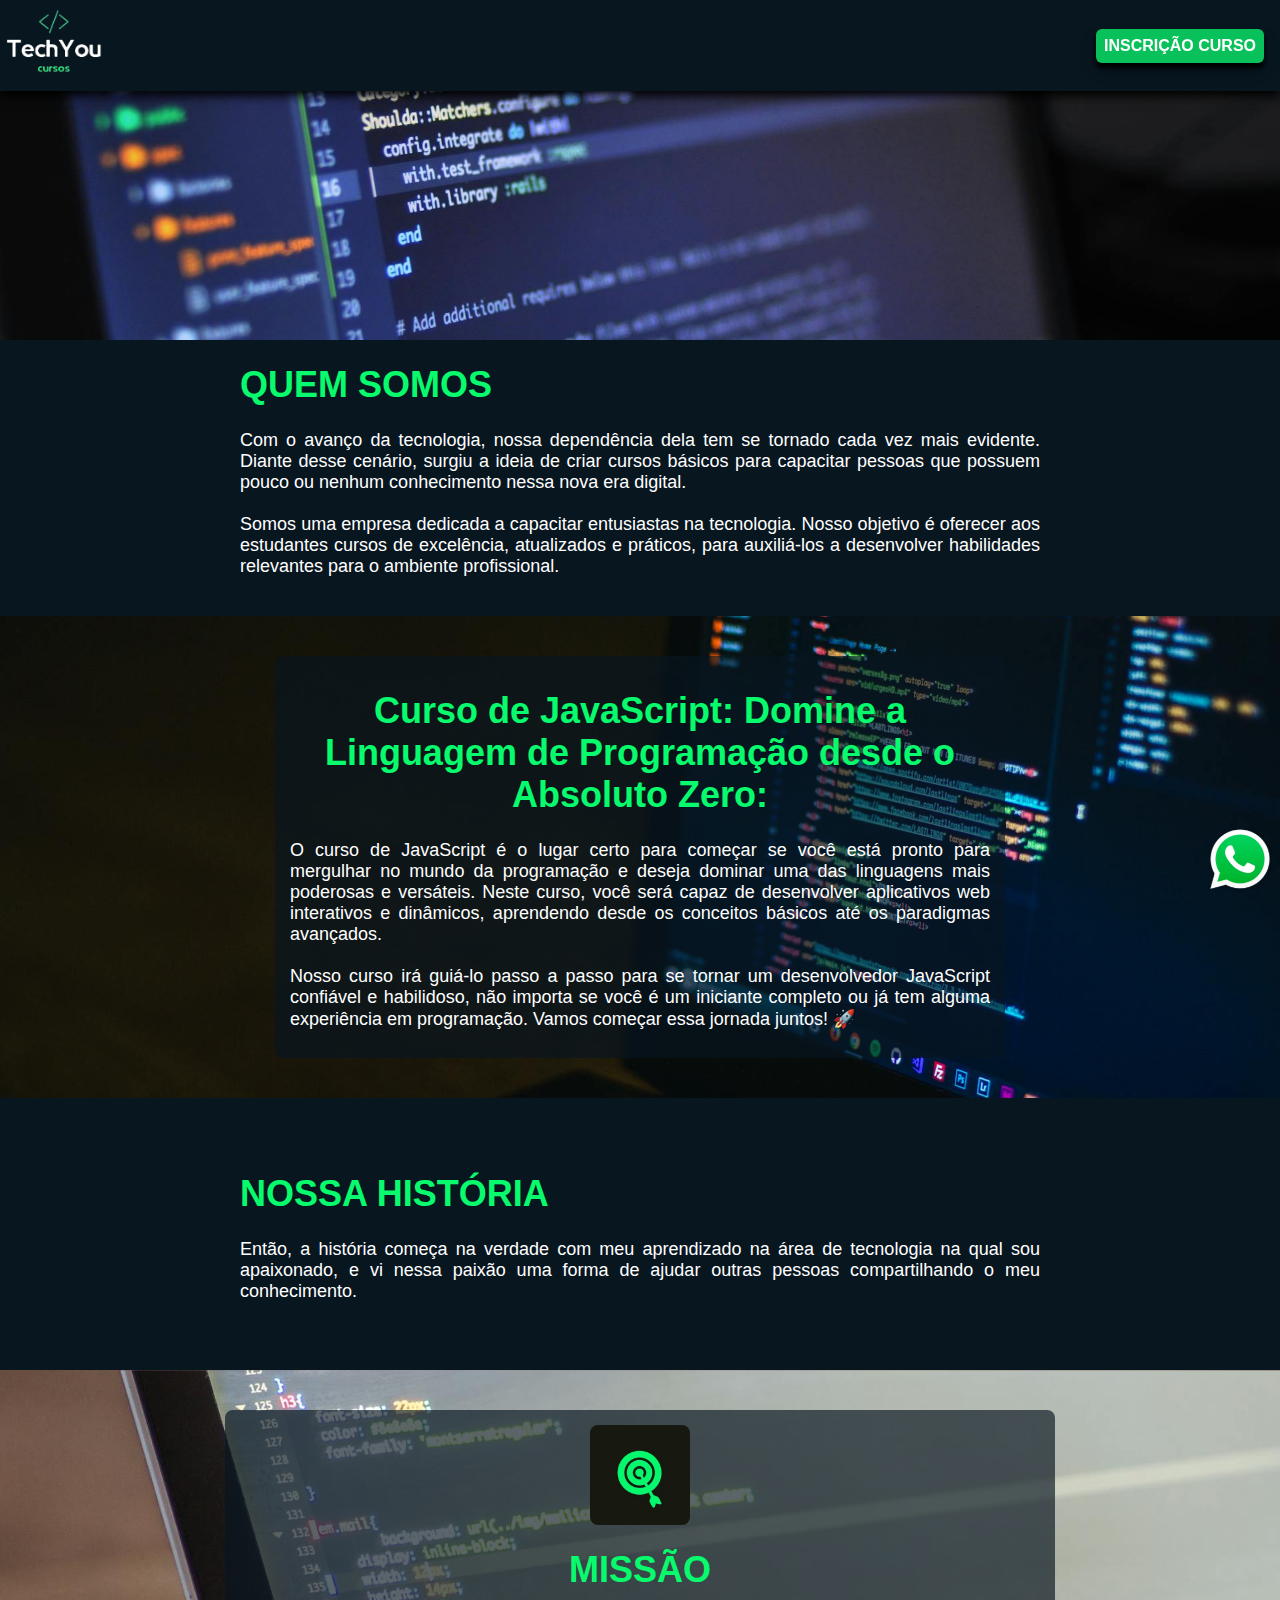
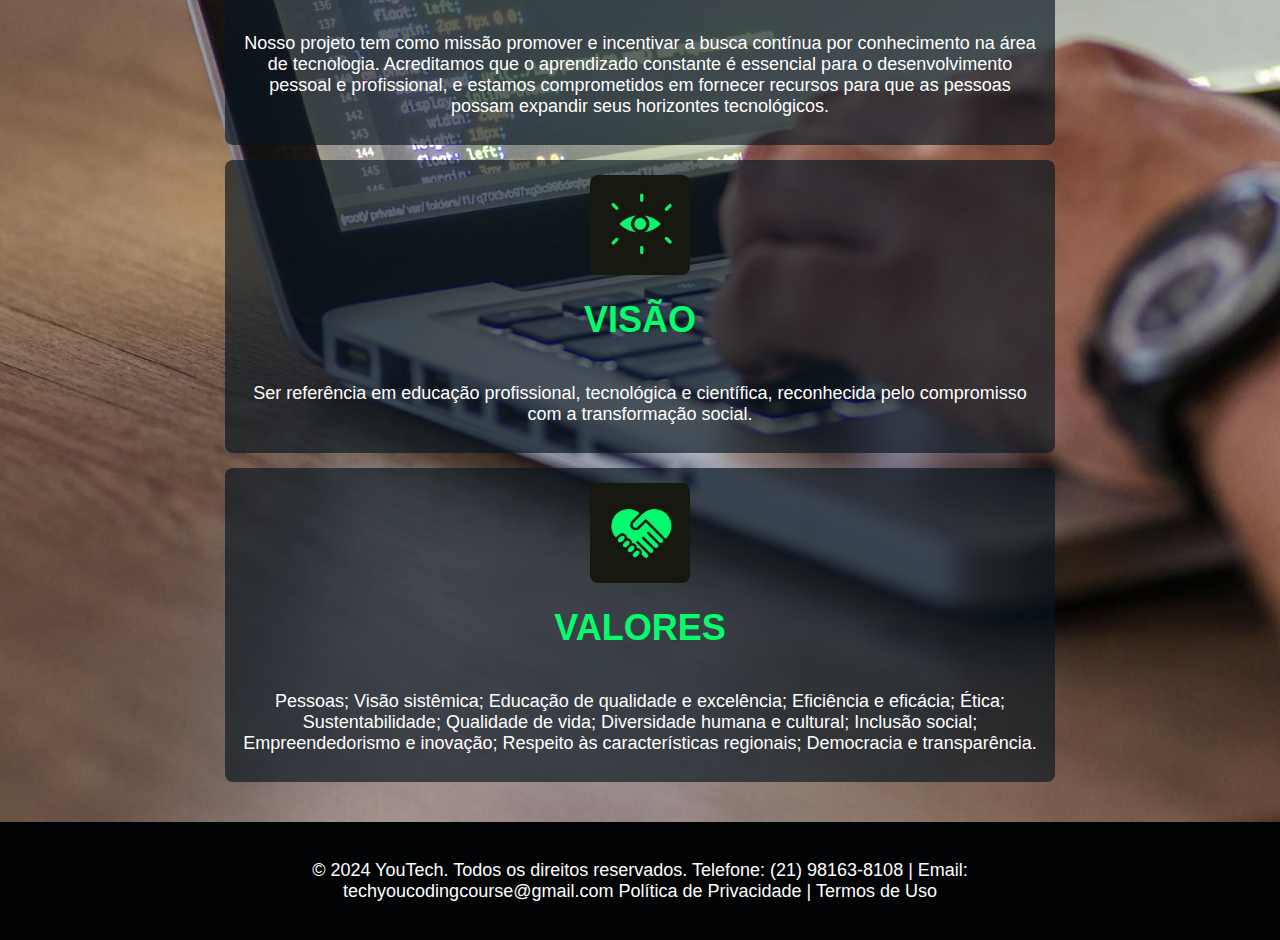
==== commit 99148463: "final build" ====
--- a/index.html
+++ b/index.html
@@ -17,7 +17,9 @@
         <div><button class="hamburguer" title="text"></button></div>
         <div class="navbar">
           <div class="button-nav">
-            <a href="/inscricaocurso.html"><span>INSCRIÇÃO CURSO</span></a>
+            <a href="/inscricaocurso.html"
+              ><span><b>INSCRIÇÃO CURSO</b></span></a
+            >
           </div>
         </div>
       </nav>
@@ -71,7 +73,7 @@
       </section>
       <section class="imagem3">
         <div class="section missao">
-          <img src="/imagens/Missao.png" alt="" width="100" />
+          <img src="/imagens/Missao.jpg" alt="" width="100" />
           <h1>MISSÃO</h1>
           <p>
             Nosso projeto tem como missão promover e incentivar a busca contínua
@@ -82,7 +84,7 @@
           </p>
         </div>
         <div class="section missao">
-          <img src="/imagens/Visao.png" alt="" width="100" />
+          <img src="/imagens/Visao.jpg" alt="" width="100" />
           <h1>VISÃO</h1>
           <p>
             Ser referência em educação profissional, tecnológica e científica,
@@ -90,7 +92,7 @@
           </p>
         </div>
         <div class="section missao">
-          <img src="imagens/Valores.png" alt="" width="100" />
+          <img src="imagens/Valores.jpg" alt="" width="100" />
           <h1>VALORES</h1>
           <p>
             Pessoas; Visão sistêmica; Educação de qualidade e excelência;
@@ -105,10 +107,9 @@
     <footer>
       <div class="section rodape">
         <p>
-          © 2024 YouTech. Todos os direitos reservados. Endereço: Rua general
-          carvalho, 1148 Brás de pina, Cordovil, Rio de Janeiro, 21260240
-          Telefone: (21) 98163-8108 | Email: luizeduardomazzini@gmail.com
-          Política de Privacidade | Termos de Uso
+          © 2024 YouTech. Todos os direitos reservados. Telefone: (21)
+          98163-8108 | Email: techyoucodingcourse@gmail.com Política de
+          Privacidade | Termos de Uso
         </p>
       </div>
       <a href="https://wa.me/+5521981638108 "
--- a/style.css
+++ b/style.css
@@ -12,7 +12,7 @@
 }
 /* --------COR/TAMANHO------  */
 h1 {
-  color: white;
+  color: #08fa6d;
 }
 p {
   text-align: justify;
@@ -62,10 +62,10 @@
     padding: 0.8rem;
     margin-right: 1rem;
     border-radius: 0.6rem;
-    background-color: #196a7f;
+    background-color: #08fa6dc0;
     box-shadow: 0 8px 16px 0 rgba(0, 0, 0, 0.2), 0 5px 5px 0 rgb(0, 0, 0);
     & a {
-      color: white;
+      color: rgb(255, 255, 255);
       text-decoration: none;
       font-size: 1.6rem;
       font-weight: 500;
@@ -89,7 +89,7 @@
   display: none;
   border: none;
   background: none;
-  border-top: 3px solid #196a7f;
+  border-top: 3px solid #08fa6d;
   cursor: pointer;
   padding: 0;
 }
@@ -99,7 +99,7 @@
   display: block;
   width: 30px;
   height: 3px;
-  background: #196a7f;
+  background: #08fa6d;
   margin-top: 5px;
   position: relative;
   transition: 0.3s;
@@ -223,9 +223,9 @@
     margin-top: 1rem;
     margin-bottom: 21rem;
     border-radius: 1.5rem;
-    background-color: #196a7f;
+    background-color: #08fa6dc0;
     box-shadow: 0 8px 16px 0 rgba(0, 0, 0, 0.2), 0 5px 5px 0 rgba(0, 0, 0, 0.19);
-    color: #fff;
+    color: white;
     text-decoration: none;
     font-size: 1.6rem;
   }
